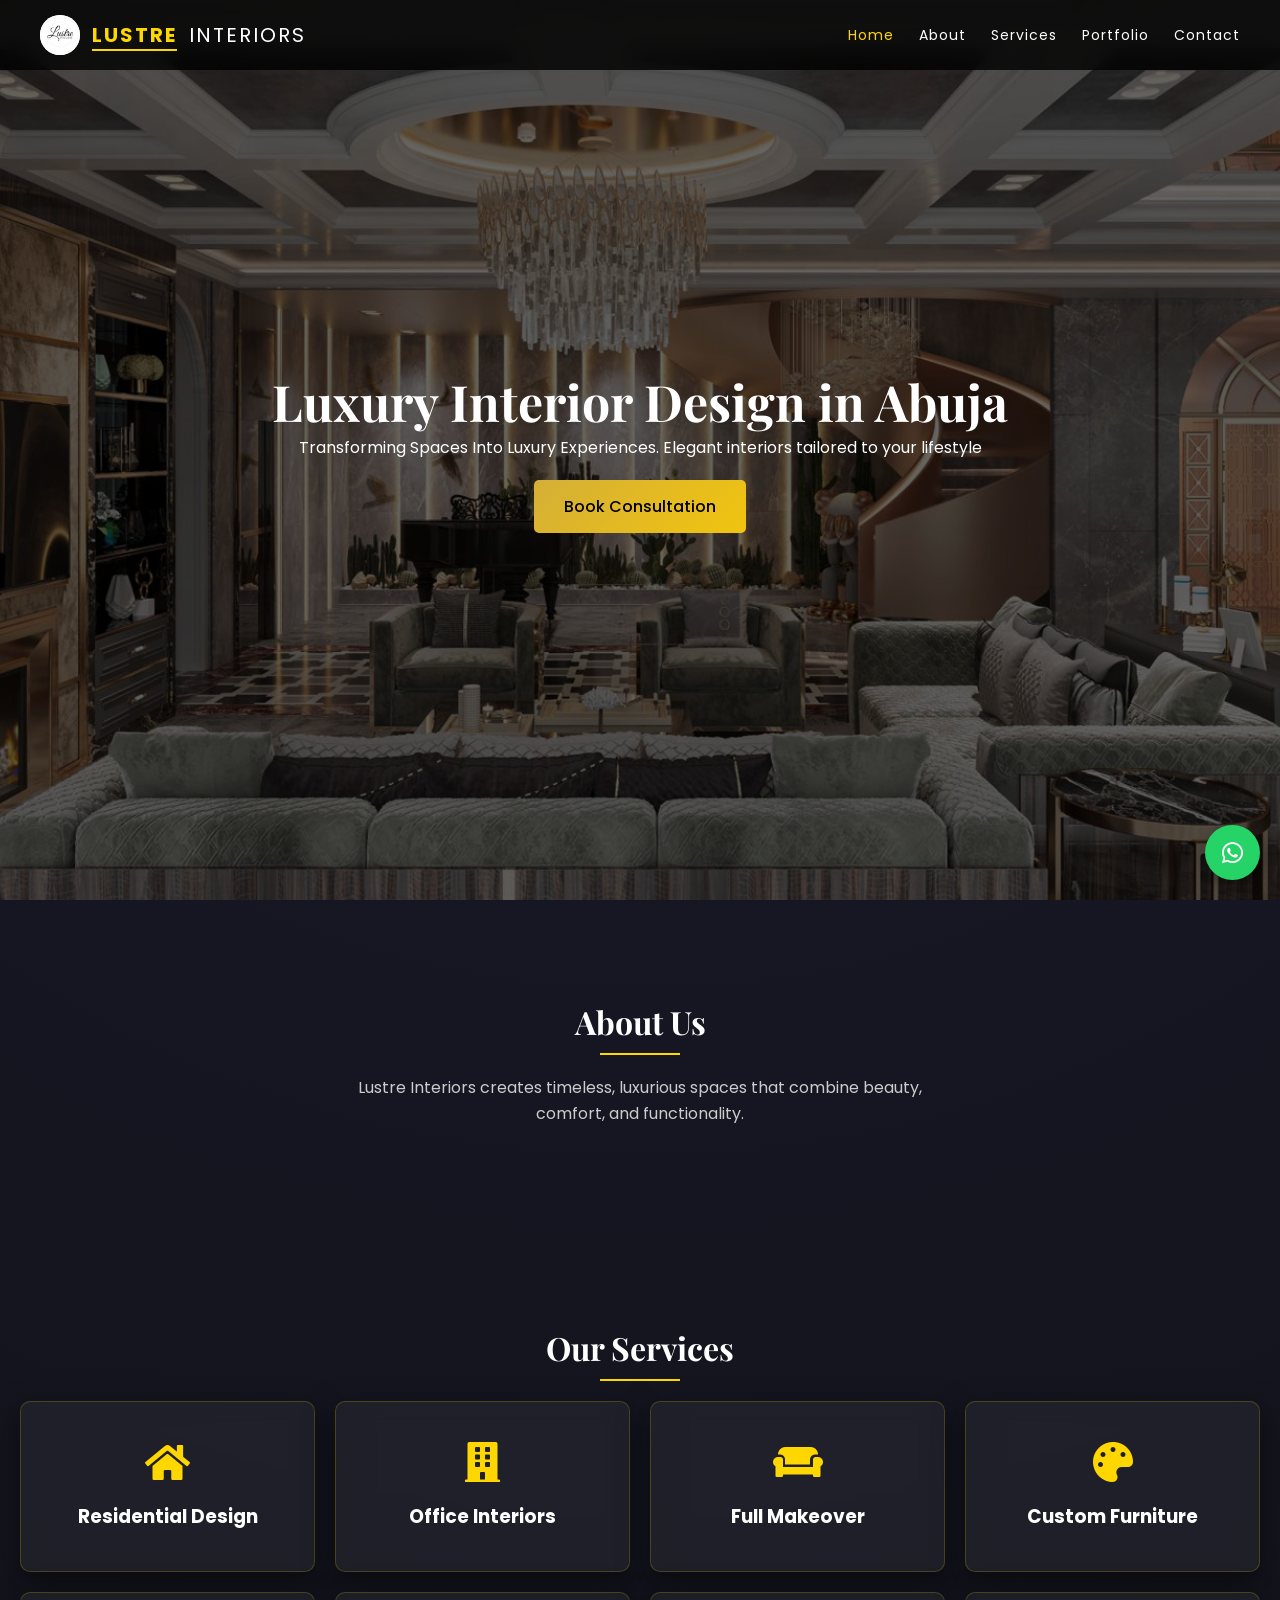
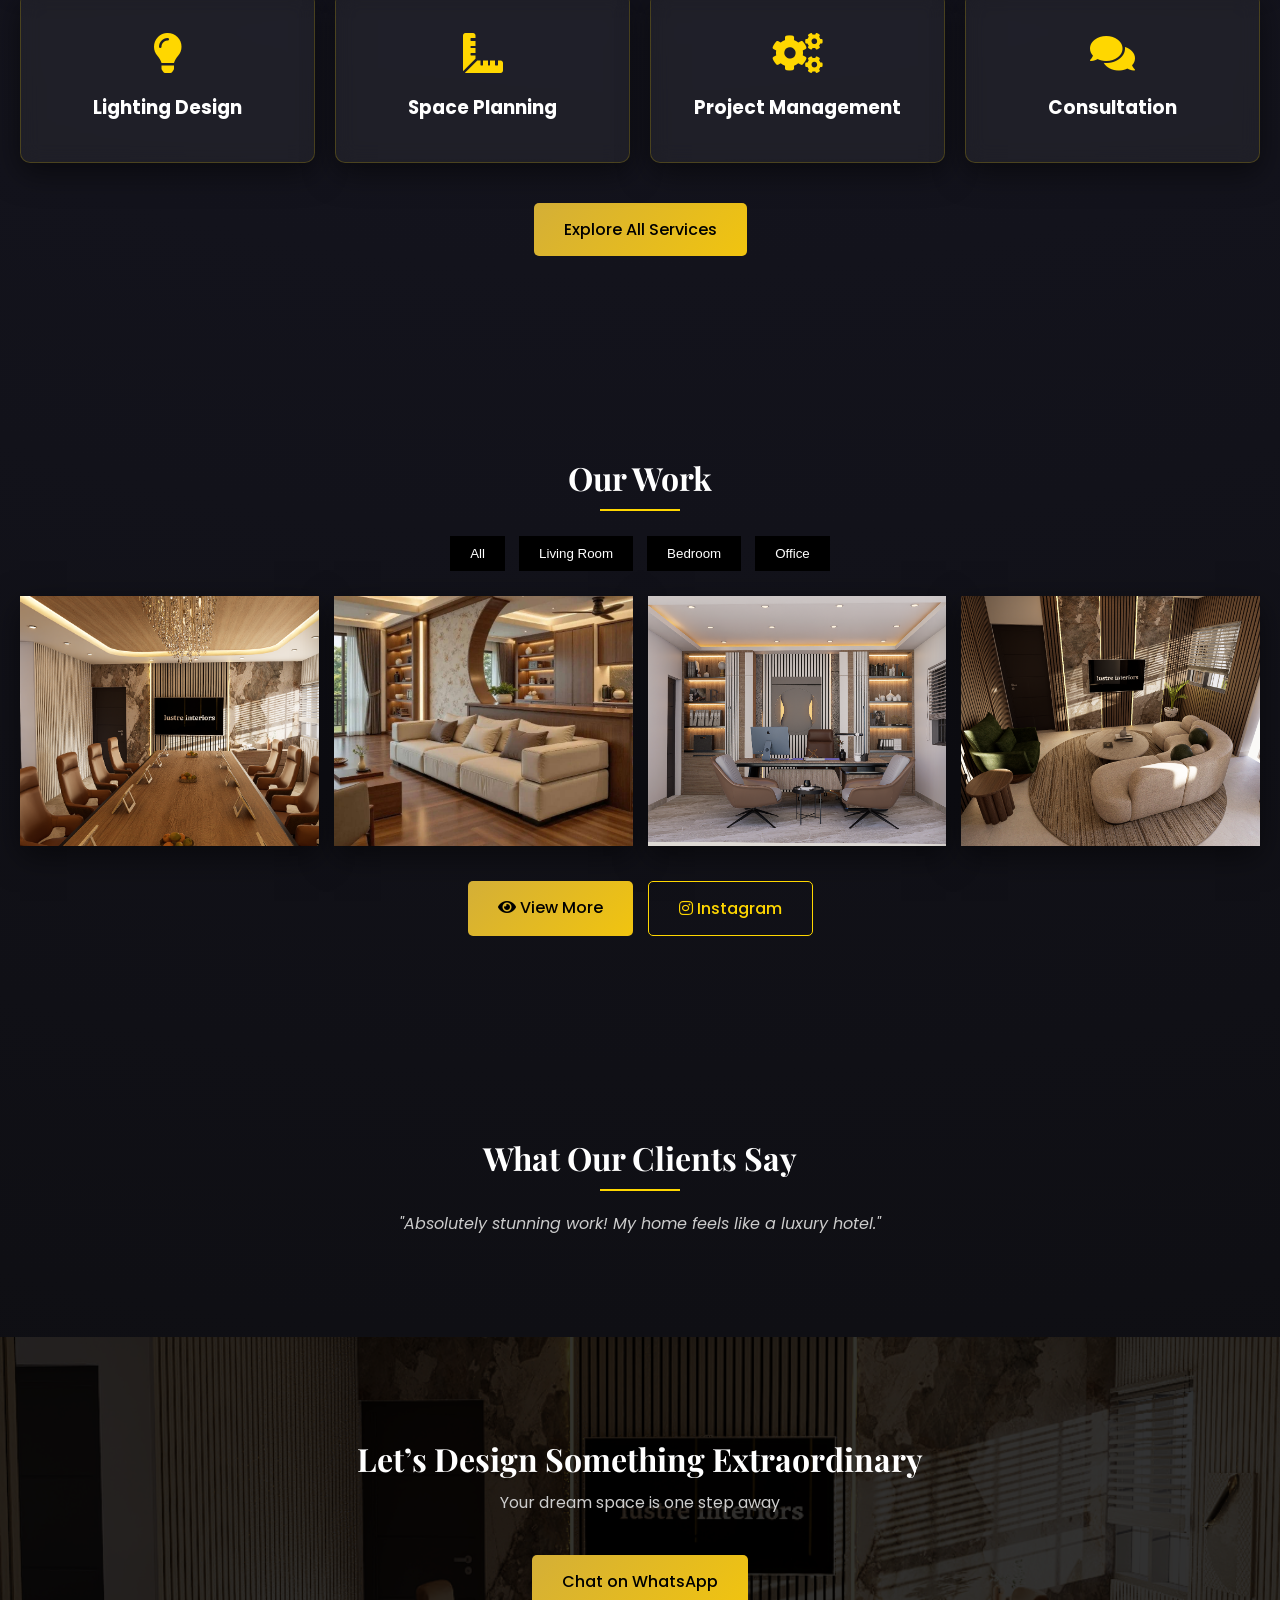
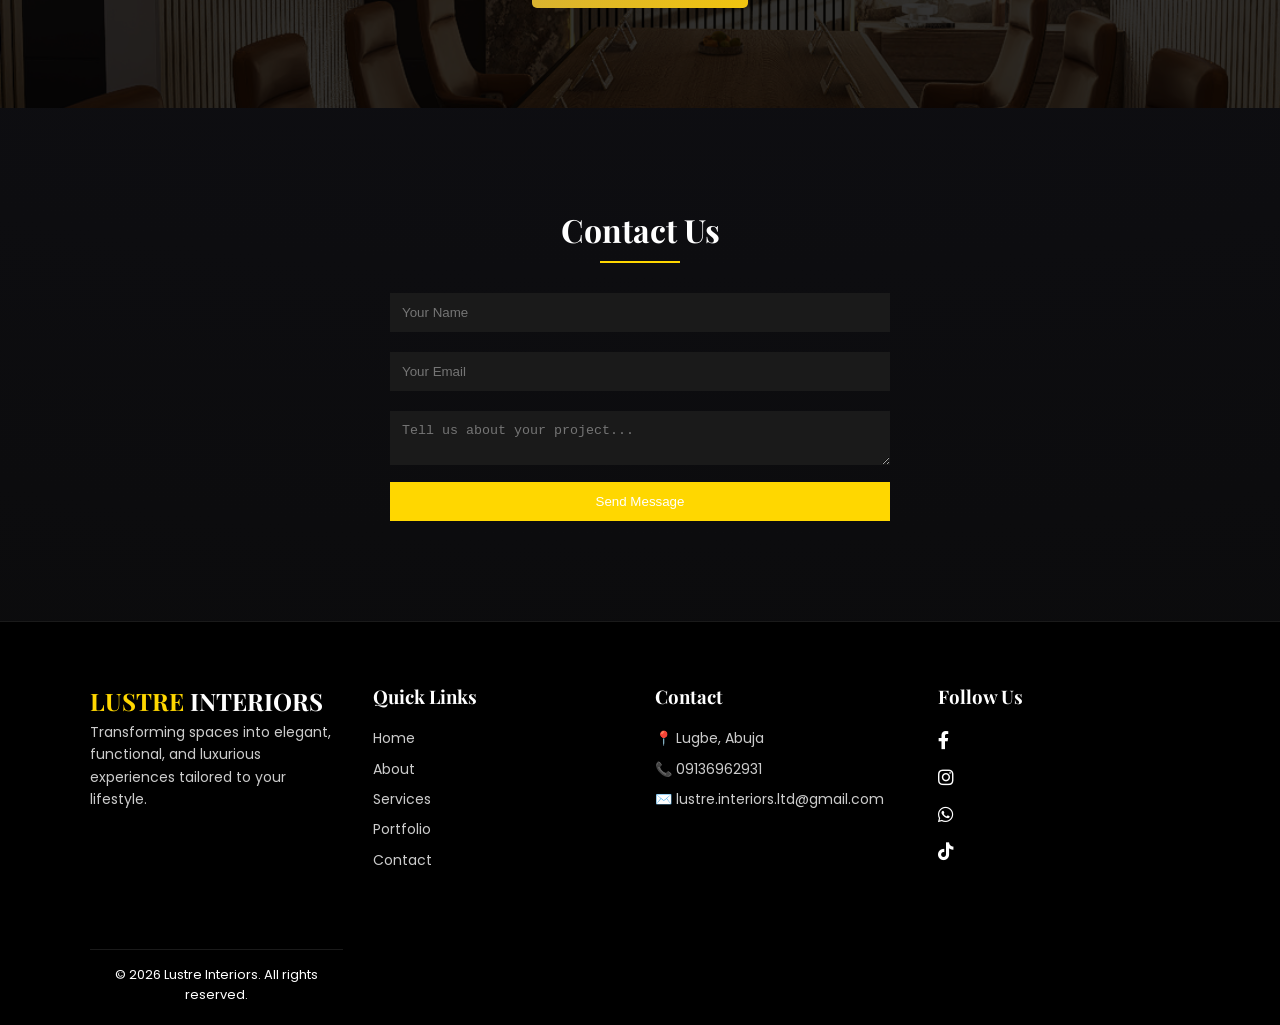
==== index.html @ 7e5caec5 "Initial commit - Lustre Interiors" ====
<!DOCTYPE html>
<html lang="en">
<head>
  <meta charset="UTF-8">

  <!-- SEO META TAGS -->
  <title>Luxury Interior Design in Abuja | Lustre Interiors</title>
  <meta name="viewport" content="width=device-width, initial-scale=1.0">
  <meta name="description" content="Luxury interior design services in Abuja. Lustre Interiors transforms homes and offices into elegant, functional spaces.">
<meta name="keywords" content="interior design Abuja, home decor Nigeria, luxury interiors, office design Abuja">
<meta name="author" content="Lustre Interiors">

<!-- Open Graph  -->
<meta property="og:title" content="Lustre Interiors">
<meta property="og:description" content="Transforming spaces into luxury experiences">
<meta property="og:image" content="images/preview.jpg">
<meta property="og:type" content="website">

<!-- Favicon -->
<link rel="icon"  href="images/logo1.png">

  <!-- Google Fonts -->
  <link href="https://fonts.googleapis.com/css2?family=Playfair+Display:wght@600&family=Poppins:wght@300;400;500&display=swap" rel="stylesheet">
  <link rel="stylesheet" href="https://cdnjs.cloudflare.com/ajax/libs/font-awesome/5.15.4/css/all.min.css">
  <!-- CSS -->
  <link rel="stylesheet" href="style.css">
</head>

<body>
    <!-- LOADER -->
     <div id="loader">
  <h1>LUSTRE</h1>
</div>

<header class="navbar">
  <div class="logo">
    <div class="logo-icon">
      <img src="images/logo1.png" alt="Lustre Interiors Logo">
    </div>
    <div class="logo-text">
      <span>LUSTRE</span> INTERIORS
    </div>
  </div>

  <!-- MENU TOGGLE (MOBILE) -->
  <div class="menu-toggle" id="menu-toggle">
    <i class="fas fa-bars"></i>
  </div>

  <!-- NAV LINKS -->
  <nav id="nav-menu">
    <a href="index.html" class="nav-link active">Home</a>
    <a href="about.html" class="nav-link">About</a>
    <a href="services.html" class="nav-link">Services</a>
    <a href="portfolio.html" class="nav-link">Portfolio</a>
    <a href="contact.html" class="nav-link">Contact</a>
  </nav>

</header>

<!-- HERO -->
<section class="hero">
  <div class="hero-content">
    <h1>Luxury Interior Design in Abuja</h1>
    <p>Transforming Spaces Into Luxury Experiences. Elegant interiors tailored to your lifestyle</p>
    <a href="contact.html" class="btn">Book Consultation</a>
  </div>
</section>

<!-- ABOUT -->
<section class="section fade-in">
  <h2>About Us</h2>
  <p>
    Lustre Interiors creates timeless, luxurious spaces that combine beauty, comfort, and functionality.
  </p>
</section>

<!-- SERVICES -->
<section class="section services fade-in">
  <h2>Our Services</h2>
  <div class="grid">

     <div class="card"><i class="fas fa-home icon"></i><h3>Residential Design</h3></div>
    <div class="card"><i class="fas fa-building icon"></i><h3>Office Interiors</h3></div>
    <div class="card"><i class="fas fa-couch icon"></i><h3>Full Makeover</h3></div>
    <div class="card"><i class="fas fa-palette icon"></i><h3>Custom Furniture</h3></div>
    <div class="card"><i class="fas fa-lightbulb icon"></i><h3>Lighting Design</h3></div>
    <div class="card"><i class="fas fa-ruler-combined icon"></i><h3>Space Planning</h3></div>
    <div class="card"><i class="fas fa-cogs icon"></i><h3>Project Management</h3></div>
    <div class="card"><i class="fas fa-comments icon"></i><h3>Consultation</h3></div>

  </div>

  <!-- VIEW ALL SERVICES BUTTON -->
<div class="services-btn">
  <a href="services.html" class="btn">Explore All Services</a>
</div>

</section>

<!-- PORTFOLIO -->
<section class="section">
  <h2>Our Work</h2>

  <!-- FILTER BUTTONS -->
  <div class="filters">
    <button onclick="filterSelection('all')">All</button>
    <button onclick="filterSelection('living')">Living Room</button>
    <button onclick="filterSelection('bedroom')">Bedroom</button>
    <button onclick="filterSelection('office')">Office</button>
  </div>

  <!-- GALLERY -->
  <div class="gallery">
    <img src="images/conference3.png" class="filter living">
    <img src="images/livingroom3.jpeg" class="filter bedroom">
    <img src="images/md2.png" class="filter office">
    <img src="images/lobby2.png" class="filter living">
  </div>

  <!-- VIEW MORE BUTTON -->
<div class="portfolio-btn">
    <a href="portfolio.html" class="btn"><i class="fas fa-eye"></i> View More</a>
    <a href="https://instagram.com/lustre_interiors" target="_blank" class="btn outline">
      <i class="fab fa-instagram"></i> Instagram
    </a>
  </div>
</section>

<!-- TESTIMONIALS -->
<section class="section testimonial">
  <h2>What Our Clients Say</h2>
  <div class="slider">
    <p class="slide active">"Absolutely stunning work! My home feels like a luxury hotel."</p>
    <p class="slide">"Professional, detailed and elegant. Highly recommend!"</p>
    <p class="slide">"They transformed my space beyond expectations."</p>
  </div>
</section>

<!-- CTA -->
<section class="cta">
  <h2>Let’s Design Something Extraordinary</h2>
  <p>Your dream space is one step away</p>
  <a href="https://wa.me/2349136962931" class="btn">Chat on WhatsApp</a>
</section>

<!-- Lightbox -->
<div id="lightbox" class="lightbox">
  <span onclick="closeLightbox()" class="close">&times;</span>
  <img id="lightbox-img">
</div>

<!-- CONTACT -->
<section class="section">
  <h2>Contact Us</h2>

  <!-- FORM -->
<form action="https://formspree.io/f/xykbapwp" method="POST" class="contact-form">      
    <input type="text" placeholder="Your Name" required>
      <input type="email" placeholder="Your Email" required>
      <textarea placeholder="Tell us about your project..." required></textarea>
      <button type="submit">Send Message</button>
    </form>
</section>

<!-- FOOTER -->
<footer class="footer">
  <div class="footer-container">

    <!-- BRAND -->
    <div class="footer-col">
      <h2 class="footer-logo"><span>LUSTRE</span> INTERIORS</h2>
      <p>
        Transforming spaces into elegant, functional, and luxurious experiences tailored to your lifestyle.
      </p>
    </div>

    <!-- QUICK LINKS -->
    <div class="footer-col">
      <h3>Quick Links</h3>
      <a href="index.html">Home</a>
      <a href="about.html">About</a>
      <a href="services.html">Services</a>
      <a href="portfolio.html">Portfolio</a>
      <a href="contact.html">Contact</a>
    </div>

    <!-- CONTACT -->
    <div class="footer-col">
      <h3>Contact</h3>
      <p>📍 Lugbe, Abuja</p>
      <p>📞 09136962931</p>
      <p>✉️ lustre.interiors.ltd@gmail.com</p>
    </div>

    <div class="footer-col">
  <h3>Follow Us</h3>

  <div class="socials">
    <a href="https://facebook.com/lustre interiors" target="_blank">
      <i class="fab fa-facebook-f"></i>
    </a>

    <a href="https://instagram.com/lustre_interiors" target="_blank">
      <i class="fab fa-instagram"></i>
    </a>

    <a href="https://wa.me/2349136962931" target="_blank">
      <i class="fab fa-whatsapp"></i>
    </a>

    <a href="https://tiktok.com/@lustre.interiors" target="_blank">
      <i class="fab fa-tiktok"></i>
    </a>

  </div>
</div>

  <div class="footer-bottom">
    <p>© 2026 Lustre Interiors. All rights reserved.</p>
  </div>
</footer>

<!-- WhatsApp Button -->
<a href="https://wa.me/2349136962931" class="whatsapp" target="_blank">
  <i class="fab fa-whatsapp"></i>
</a>

<!-- JS -->
<script src="script.js"></script>

</body>
</html>
---- style.css ----
* {
  margin: 0;
  padding: 0;
  box-sizing: border-box;
}

body {
  font-family: 'Poppins', sans-serif;
  color: #fff;
  background: radial-gradient(circle at top, #1a1a2a, #0a0a0a);
}

#loader {
  position: fixed;
  width: 100%;
  height: 100%;
  background: #000;
  color: gold;
  display: flex;
  justify-content: center;
  align-items: center;
  font-family: 'Playfair Display';
  font-size: 40px;
  z-index: 3000;
}

/* LOGO CONTAINER */
.logo {
  display: flex;
  align-items: center;
  gap: 12px;
}

.logo-icon {
  width: 40px;
  height: 40px;
  border-radius: 50%;
  background: #fff;
  display: flex; 
  justify-content: center;
  align-items: center;
  overflow: hidden;
}

.logo-icon img {
  width: 100%;
  height: 100%;
  object-fit: contain;
}

.logo-text {
  font-size: 20px;
  letter-spacing: 2px;
}

.logo-text span {
  color: gold;
  font-weight: bold;
  margin-right: 5px;
  border-bottom: 2px solid gold;
}

/* NAVBAR */
.navbar {
  position: fixed;
  width: 100%;
  top: 0;
  background: rgba(0,0,0,0.8);
  backdrop-filter: blur(10px);
  color: #fff;
  display: flex;
  justify-content: space-between;
  align-items: center;
  padding: 15px 40px;
  z-index: 1000;
  transition: 0.3s;
}

/* NAV LINKS */
nav {
  display: flex;
  align-items: center;
}

.nav-link {
  position: relative;
  color: #fff;
  margin-left: 25px;
  text-decoration: none;
  font-size: 14px;
  letter-spacing: 1px;
}

/* HOVER UNDERLINE EFFECT */
.nav-link::after {
  content: "";
  position: absolute;
  width: 0;
  height: 2px;
  background: gold;
  left: 0;
  bottom: -5px;
  transition: 0.3s;
}

.nav-link:hover::after {
  width: 100%;
}

/* ACTIVE LINK */
.nav-link.active {
  color: gold;
}

/* SCROLL EFFECT */
.navbar.scrolled {
  background: rgba(0,0,0,0.95);
}

/* MOBILE MENU ICON */
.menu-toggle {
  display: none;
  font-size: 22px;
  cursor: pointer;
}

/* HERO */
.hero {
  height: 100vh;
  background: url('../images/lustre_hero.jpeg') center/cover no-repeat;
  position: relative;
  display: flex;
  align-items: center;
  justify-content: center;
  text-align: center;
  color: #fff;
}

.hero::after {
  content: '';
  position: absolute;
  width: 100%;
  height: 100%;
  background: rgba(0,0,0,0.6);
}

.hero-content {
  position: relative;
  z-index: 1;
}

.hero h1 {
  font-family: 'Playfair Display', serif;
  font-size: 50px;
}

.btn {
  display: inline-block;
  margin-top: 20px;
  padding: 14px 30px;
  background: linear-gradient(135deg, #d4af37, #f1c40f);
  color: #000;
  font-weight: 500;
  text-decoration: none;
  border-radius: 5px;
}

.btn:hover {
  background: #000;
  color: gold;
  border: 1px solid gold;
}

.filters {
  margin-bottom: 20px;
}

.filters button {
  padding: 10px 20px;
  margin: 5px;
  border: none;
  background: #000;
  color: #fff;
  cursor: pointer;
}

.filters button:hover {
  background: gold;
  color: #000;
}

.filter {
  display: none;
}

.show {
  display: block;
}

/* SECTION */
.section {
  padding: 100px 20px;
  text-align: center;
  position: relative;
}

.section h2 {
  font-family: 'Playfair Display', serif;
  font-size: 32px;
  margin-bottom: 20px;
  position: relative;
}

/* GOLD DIVIDER LINE */
.section h2::after {
  content: "";
  width: 80px;
  height: 2px;
  background: gold;
  display: block;
  margin: 10px auto 0;
}

.section p {
  max-width: 600px;
  margin: auto;
  color: #ccc;
  line-height: 1.6;
}

.portfolio-btn {
    display: flex;
    justify-content: center;
    gap: 15px;
  margin-top: 15px;
  flex-wrap: wrap;
}

.btn.outline {
  background: transparent;
  color: gold;
  border: 1px solid gold;
}

.btn.outline:hover {
  background: gold;
  color: #000;
}

/* SERVICES */
.grid {
  display: grid;
  grid-template-columns: repeat(4, 1fr);
  gap: 20px;
}

.card {
  padding: 40px;
  background: rgba(255,255,255,0.05);
  border: 1px solid rgba(255,215,0,0.2);
  backdrop-filter: blur(10px);
  transition: 0.3s;
  border-radius: 10px;
  box-shadow: 0 10px 30px rgba(0,0,0,0.5);
}

.card:hover {
  background: rgba(0,0,0,0.8);
  color: gold;
  transform: translateY(-10px);
}

.icon {
  font-size: 40px;
  margin-bottom: 20px;
  color: gold;
  display: block;
}

.card:hover .icon {
  transform: scale(1.2);
  transition: 0.3s;
}

.services-btn {
  text-align: center;
  margin-top: 20px;
}

/* GALLERY HOVER */
.gallery img {
  width: 100%;
  height: 250px;
  object-fit: cover;
  transition: 0.4s;
  box-shadow: 0 10px 30px rgba(0,0,0,0.5);
}

.gallery img:hover {
  transform: scale(1.05);
  filter: brightness(70%);
}

/* GALLERY */
.gallery {
  display: grid;
  grid-template-columns: repeat(4, 1fr);
  gap: 15px;
}

.slider {
  position: relative;
  max-width: 600px;
  margin: auto;
}

.slide {
  display: none;
  font-style: italic;
}

.slide.active {
  display: block;
}

/* CTA */
.cta {
  background: linear-gradient(rgba(0,0,0,0.8), rgba(0,0,0,0.8)),
              url('../images/conference3.png') center/cover;
  padding: 100px 20px;
  display: flex;
  flex-direction: column;
  justify-content: center;
  align-items: center;
  text-align: center;
}

.cta h2 {
  font-family: 'Playfair Display', serif;
  font-size: 32px;
  margin-bottom: 10px;
}

.cta p {
  color: #ccc;
  max-width: 600px;
  margin-bottom: 20px;
  line-height: 1.6;
}

.cta .btn {
  margin-top: 20px;
}

.lightbox {
  display: none;
  position: fixed;
  z-index: 2000;
  width: 100%;
  height: 100%;
  background: rgba(0,0,0,0.9);
  top: 0;
  left: 0;
  text-align: center;
}

.lightbox img {
  max-width: 90%;
  max-height: 80%;
  margin-top: 5%;
}

.close {
  position: absolute;
  top: 20px;
  right: 40px;
  color: #fff;
  font-size: 40px;
  cursor: pointer;
}

/* CONTACT */
.contact-form {
  max-width: 500px;
  margin: auto;
}

.contact-form input,
.contact-form textarea {
  width: 100%;
  padding: 12px;
  margin: 10px 0;
  border: 1px solid #ccc;
}

.contact-form button {
  width: 100%;
  padding: 12px;
  background: #000;
  color: #fff;
  border: none;
}

.contact-form button:hover {
  background: gold;
  color: #000;
  border: 1px solid gold;
}

/* PORTFOLIO HERO */
.portfolio-hero {
  height: 40vh;
  background: linear-gradient(rgba(0,0,0,0.7), rgba(0,0,0,0.7)),
              url('../images/livingroom2.jpeg') center/cover;
  display: flex;
  flex-direction: column;
  justify-content: center;
  text-align: center;
}

.portfolio-hero h1 {
  font-family: 'Playfair Display', serif;
  font-size: 40px;
}

.portfolio-hero p {
  color: #ccc;
}

/* GALLERY ITEM (UPGRADE) */
.gallery-item {
  position: relative;
  overflow: hidden;
}

.gallery-item img {
  width: 100%;
  height: 250px;
  object-fit: cover;
  display: block;
}

/* HOVER OVERLAY */
.overlay {
  position: absolute;
  bottom: 0;
  width: 100%;
  background: rgba(0,0,0,0.7);
  color: #fff;
  padding: 10px;
  transform: translateY(100%);
  transition: 0.3s;
}

.gallery-item:hover .overlay {
  transform: translateY(0);
}

/* ABOUT HERO */
.about-hero {
  height: 40vh;
  background: linear-gradient(rgba(0,0,0,0.7), rgba(0,0,0,0.7)),
              url('../images/livingroom1.jpeg') center/cover;
  display: flex;
  flex-direction: column;
  justify-content: center;
  text-align: center;
}

.about-hero h1 {
  font-family: 'Playfair Display', serif;
  font-size: 40px;
}

/* TEAM SECTION */
.team-grid {
  display: grid;
  grid-template-columns: repeat(4, 1fr);
  gap: 20px;
}

.team-card {
  background: rgba(255,255,255,0.05);
  padding: 20px;
  border-radius: 10px;
  text-align: center;
  transition: 0.3s;
}

.team-card img {
  width: 100%;
  height: 250px;
  object-fit: cover;
  border-radius: 10px;
}

.team-card h3 {
  margin-top: 10px;
}

.team-card p {
  color: #ccc;
  font-size: 14px;
}

.team-card:hover {
  transform: translateY(-10px);
}

/* MOBILE */
@media (max-width: 992px) {
  .team-grid {
    grid-template-columns: repeat(2, 1fr);
  }
}

@media (max-width: 600px) {
  .team-grid {
    grid-template-columns: 1fr;
  }
}

/* CONTACT HERO */
.contact-hero {
  height: 40vh;
  background: linear-gradient(rgba(0,0,0,0.7), rgba(0,0,0,0.7)),
              url('../images/livingroom1.jpeg') center/cover;
  display: flex;
  flex-direction: column;
  justify-content: center;
  text-align: center;
}

/* CONTACT LAYOUT */
.contact-container {
  display: grid;
  grid-template-columns: 1fr 1fr;
  gap: 40px;
  max-width: 1000px;
  margin: auto;
}

/* CONTACT INFO */
.contact-info h2 {
  margin-bottom: 15px;
}

.contact-info p {
  margin-bottom: 10px;
  color: #ccc;
}

.contact-info i {
  color: gold;
  margin-right: 8px;
}

/* FORM */
.contact-form input,
.contact-form textarea {
  width: 100%;
  padding: 12px;
  margin: 10px 0;
  border: none;
  background: #1a1a1a;
  color: #fff;
}

.contact-form button {
  width: 100%;
  padding: 12px;
  background: gold;
  border: none;
  cursor: pointer;
}

/* MAP */
.map iframe {
  width: 100%;
  height: 400px;
  border: 0;
}

/* MOBILE */
@media (max-width: 768px) {
  .contact-container {
    grid-template-columns: 1fr;
  }
}

/* SERVICES HERO */
.services-hero {
  height: 40vh;
  background: linear-gradient(rgba(0,0,0,0.7), rgba(0,0,0,0.7)),
              url('../images/livingroom5.jpeg') center/cover;
  display: flex;
  flex-direction: column;
  justify-content: center;
  text-align: center;
}

/* SERVICES GRID */
.services-grid {
  display: grid;
  grid-template-columns: repeat(3, 1fr);
  gap: 25px;
  margin-top: 40px;
}

/* SERVICE CARD */
.service-card {
  background: rgba(255,255,255,0.05);
  padding: 30px 20px;
  border-radius: 12px;
  text-align: center;
  border: 1px solid rgba(255,215,0,0.2);
  transition: 0.3s;
  display: flex;
  flex-direction: column;
  justify-content: space-between;
}

.service-card h3 {
  margin: 15px 0;
}

.service-card p {
  color: #ccc;
  font-size: 14px;
  margin-bottom: 20px;
}

/* HOVER EFFECT */
.service-card:hover {
  transform: translateY(-10px);
  background: rgba(0,0,0,0.8);
}

/* SMALL BUTTON */
.btn.small {
  padding: 10px 20px;
  font-size: 13px;
}

@media (max-width: 992px) {
  .services-grid {
    grid-template-columns: repeat(2, 1fr);
  }
}

@media (max-width: 600px) {
  .services-grid {
    grid-template-columns: 1fr;
  }
}

/* FOOTER */
.footer {
  background: #000;
  color: #fff;
  padding: 60px 20px 20px;
  border-top: 1px solid rgba(255,255,255,0.1);
}

.footer-container {
  display: grid;
  grid-template-columns: repeat(4, 1fr);
  gap: 30px;
  max-width: 1100px;
  margin: auto;
}

.footer-col {
    line-height: 1.6;
}

.footer-col h3 {
  margin-bottom: 15px;
  font-family: 'Playfair Display', serif;
}

.footer-col p,
.footer-col a {
  color: #ccc;
  font-size: 14px;
  text-decoration: none;
  display: block;
  margin-bottom: 8px;
}

.footer-col a:hover {
  color: gold;
}

/* LOGO */
.footer-logo {
  font-family: 'Playfair Display', serif;
}

.footer-logo span {
  color: gold;
}

/* SOCIAL ICONS */
.socials a {
  margin-right: 10px;
  font-size: 18px;
  color: #fff;
}

.socials a:hover {
  color: gold;
}

/* BOTTOM */
.footer-bottom {
  text-align: center;
  margin-top: 40px;
  border-top: 1px solid rgba(255,255,255,0.1);
  padding-top: 15px;
  font-size: 13px;
}

/* WHATSAPP */
.whatsapp {
  position: fixed;
  bottom: 20px;
  right: 20px;
  background: #25D366;
  color: #fff;
  width: 55px;
  height: 55px;
  display: flex;
  align-items: center;
  justify-content: center;
  border-radius: 50%;
  font-size: 24px;
  text-decoration: none;
  box-shadow: 0 5px 15px rgba(0,0,0,0.4);
  z-index: 1000;
  animation: bounce 2s infinite;
}

@keyframes bounce {
  0%, 100% {
    transform: translateY(0);
  }
  50% {
    transform: translateY(-5px);
  }
}

.whatsapp:hover {
  background: #1ebe5d;
}

/* ANIMATION */
.fade-in {
  opacity: 0;
  transform: translateY(30px);
  transition: 1s;
}

.fade-in.active {
  opacity: 1;
  transform: translateY(0);
}

/* MOBILE RESPONSIVENESS */
@media (max-width: 992px) {
  .grid {
    grid-template-columns: repeat(2, 1fr);
  }

  .gallery {
    grid-template-columns: repeat(2, 1fr);
  }

  .hero h1 {
    font-size: 35px;
  }
}

@media (max-width: 600px) {
  .navbar {
    flex-direction: column;
    text-align: center;
  }

  .grid {
    grid-template-columns: 1fr;
  }

  .gallery {
    grid-template-columns: 1fr;
  }

  .hero h1 {
    font-size: 28px;
  }

  .btn {
    padding: 10px 20px;
  }
}

@media (max-width: 768px) {

  .footer-container {
    grid-template-columns: 1fr;
    text-align: center;
    gap: 40px;
  }

  .footer-col {
    margin-bottom: 10px;
  }

  .footer-col h3 {
    margin-bottom: 10px;
    font-size: 18px;
  }

  .footer-col p,
  .footer-col a {
    font-size: 14px;
  }

  .socials {
    display: flex;
    justify-content: center;
    gap: 15px;
  }

  .footer-logo {
    font-size: 20px;
  }

}

/* MOBILE */
@media (max-width: 768px) {

  .menu-toggle {
    display: block;
    color: #fff;
  }

  nav {
    position: absolute;
    top: 70px;
    right: 0;
    width: 100%;
    background: #000;
    flex-direction: column;
    display: none;
  }

  nav.active {
    display: flex;
  }

  .nav-link {
    margin: 15px 0;
  }
}
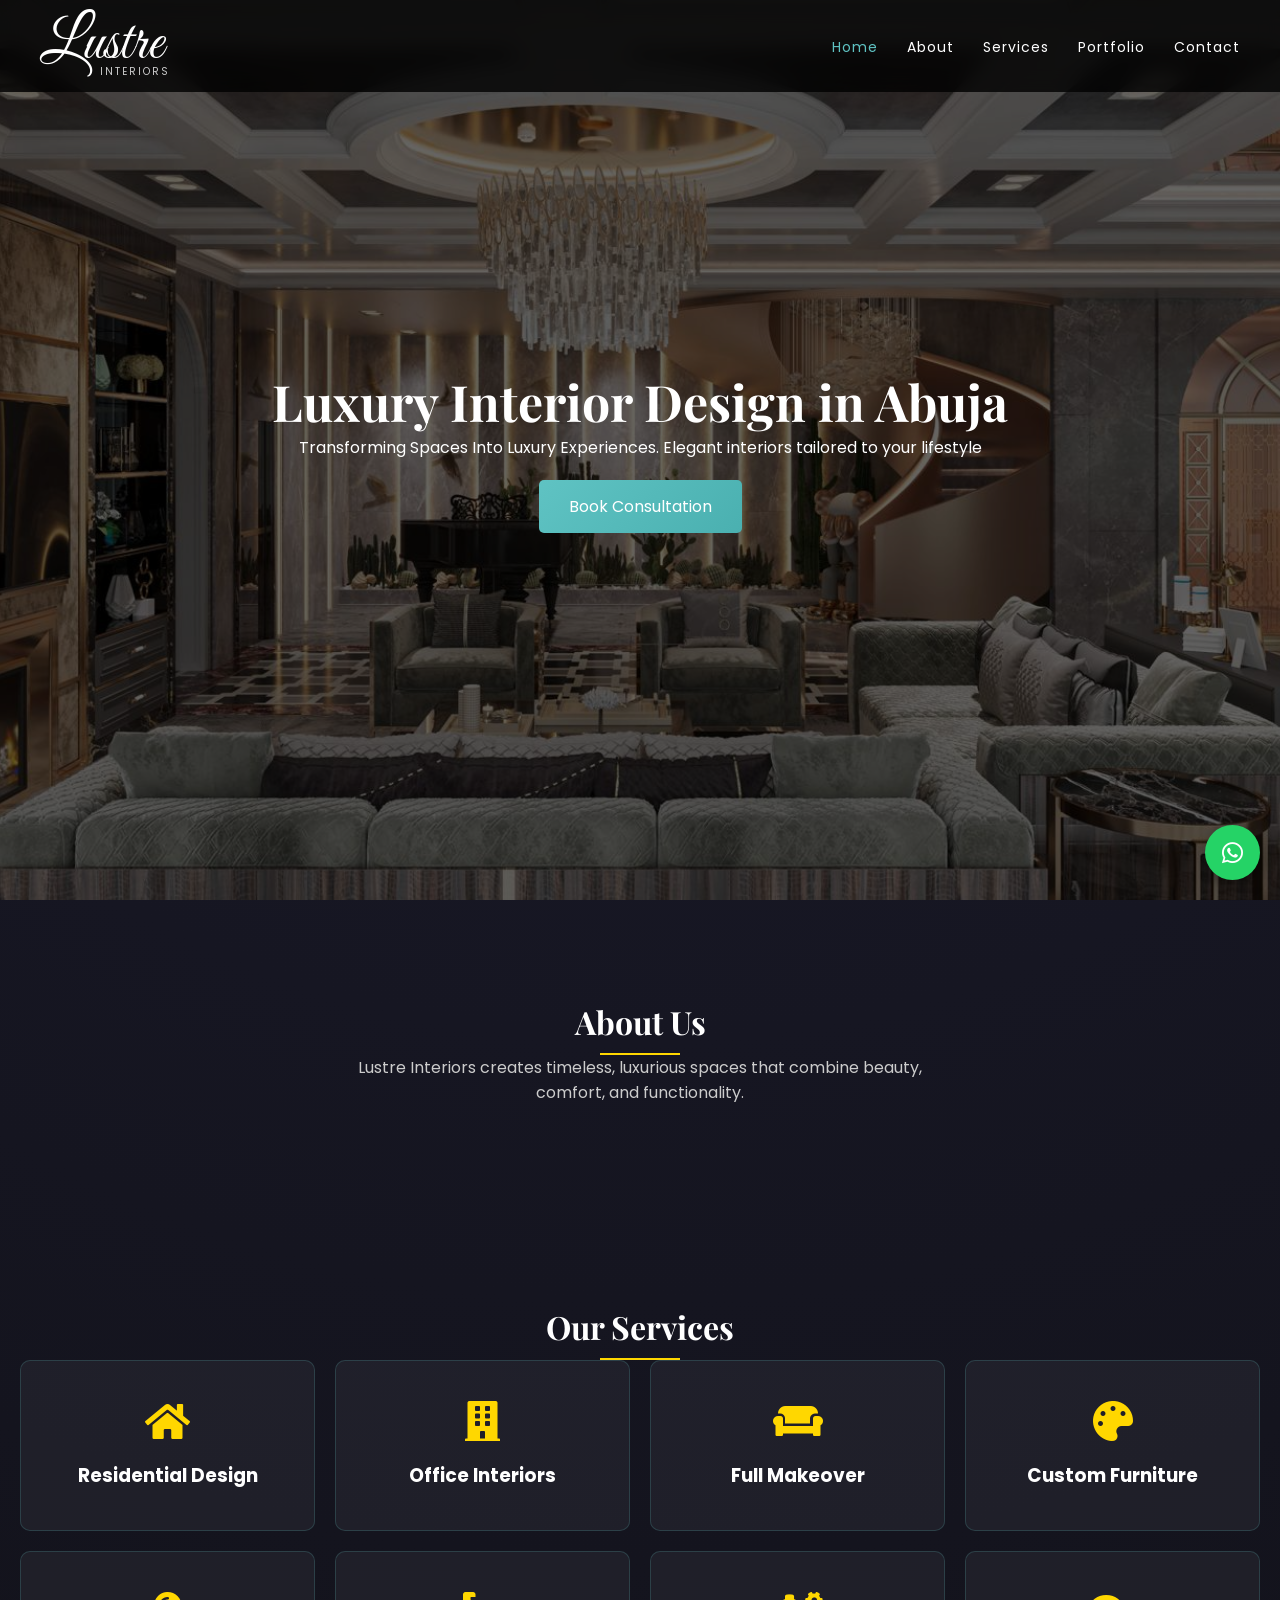
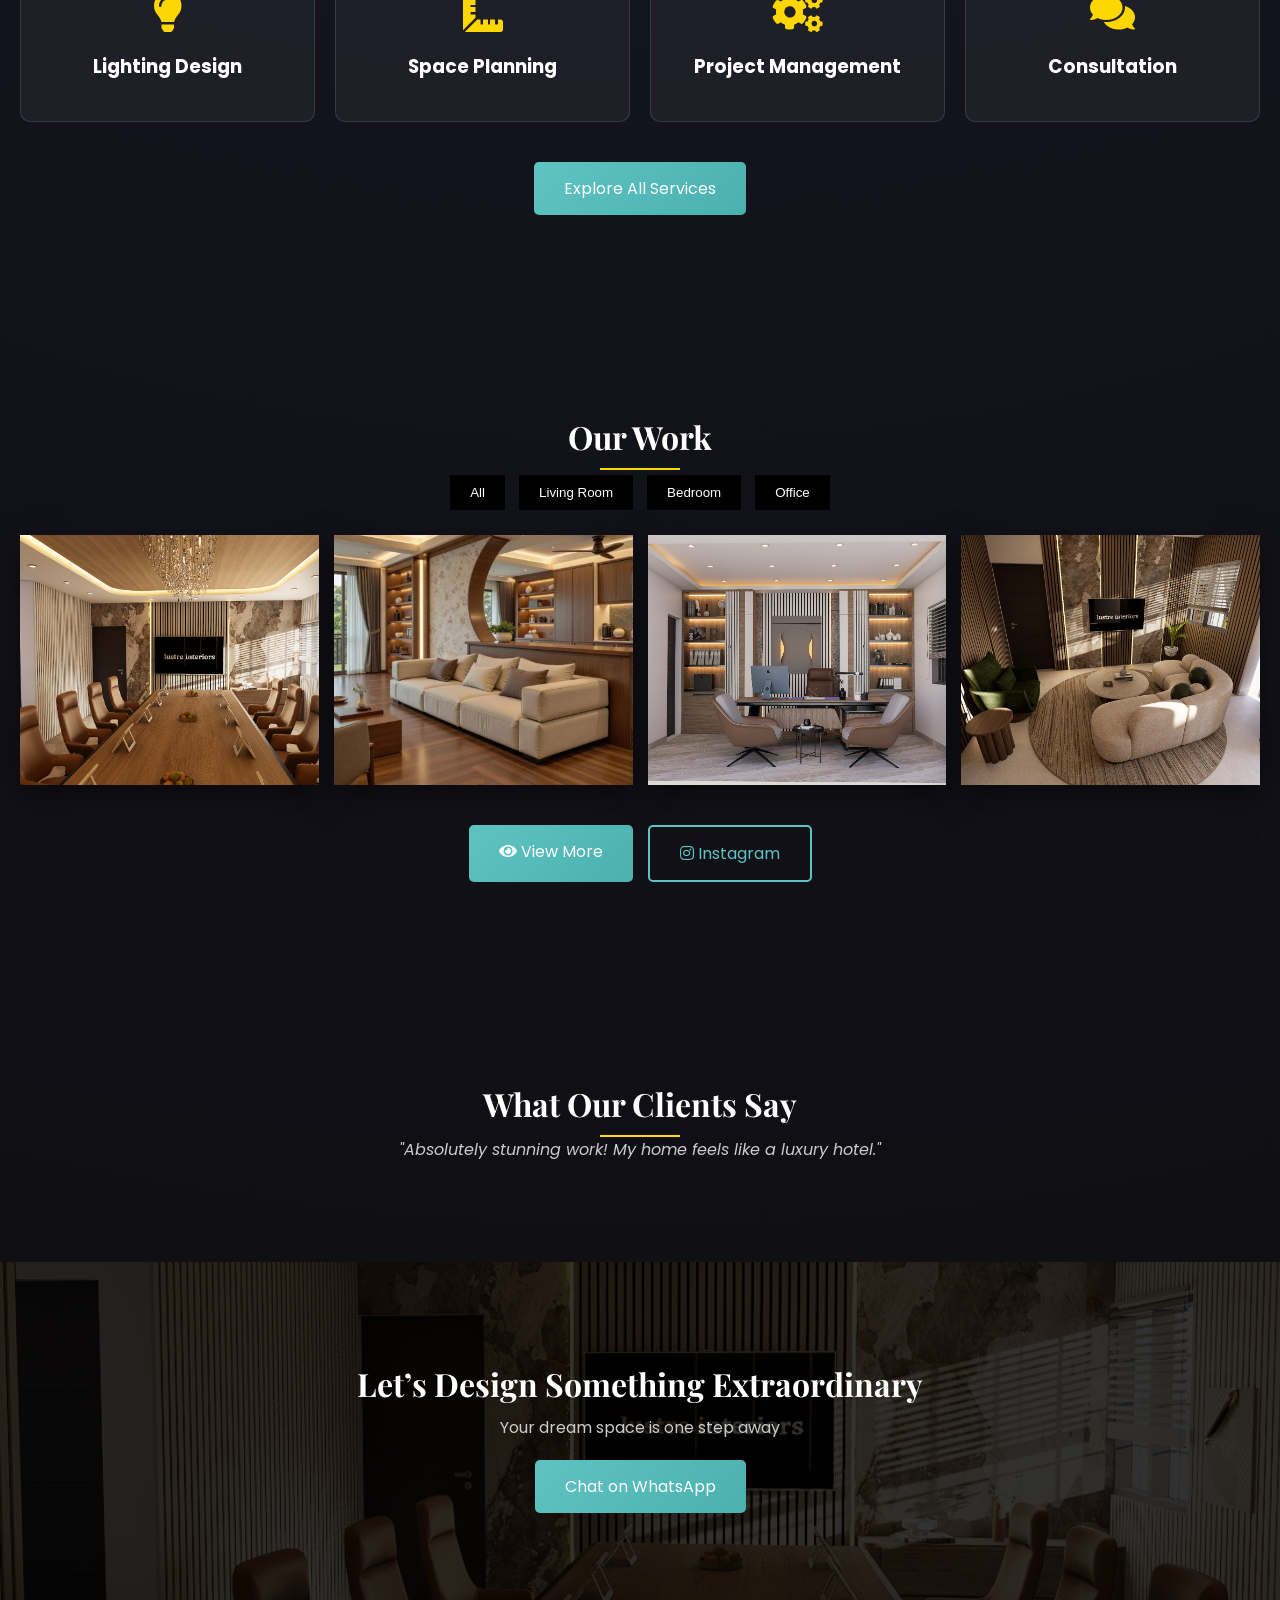
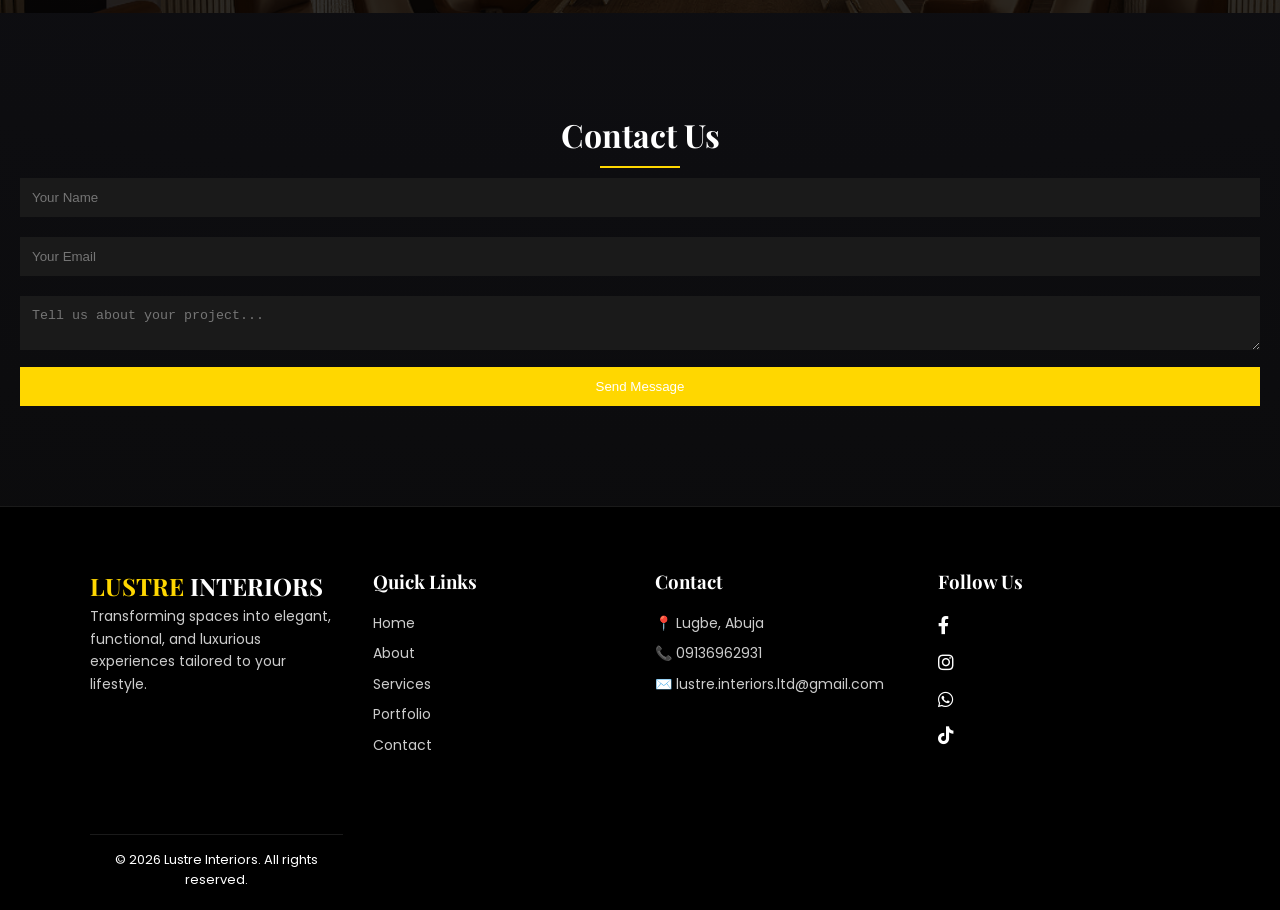
==== commit 9b5bbb04: "Full brand styling upgrade" ====
--- a/index.html
+++ b/index.html
@@ -20,8 +20,12 @@
 <link rel="icon"  href="images/logo1.png">
 
   <!-- Google Fonts -->
+   <link href="https://fonts.googleapis.com/css2?family=Great+Vibes&display=swap" rel="stylesheet">
   <link href="https://fonts.googleapis.com/css2?family=Playfair+Display:wght@600&family=Poppins:wght@300;400;500&display=swap" rel="stylesheet">
+
+  <!-- Icons -->
   <link rel="stylesheet" href="https://cdnjs.cloudflare.com/ajax/libs/font-awesome/5.15.4/css/all.min.css">
+  
   <!-- CSS -->
   <link rel="stylesheet" href="style.css">
 </head>
@@ -32,22 +36,18 @@
   <h1>LUSTRE</h1>
 </div>
 
+<!-- NAVBAR -->
 <header class="navbar">
+
+  <!-- LOGO -->
   <div class="logo">
-    <div class="logo-icon">
-      <img src="images/logo1.png" alt="Lustre Interiors Logo">
-    </div>
     <div class="logo-text">
-      <span>LUSTRE</span> INTERIORS
-    </div>
-  </div>
-
-  <!-- MENU TOGGLE (MOBILE) -->
-  <div class="menu-toggle" id="menu-toggle">
-    <i class="fas fa-bars"></i>
-  </div>
-
-  <!-- NAV LINKS -->
+      <span class="logo-script">Lustre</span>
+      <span class="logo-sub">INTERIORS</span>
+    </div>
+  </div>
+
+  <!-- NAV LINKS (CENTER) -->
   <nav id="nav-menu">
     <a href="index.html" class="nav-link active">Home</a>
     <a href="about.html" class="nav-link">About</a>
@@ -56,6 +56,11 @@
     <a href="contact.html" class="nav-link">Contact</a>
   </nav>
 
+  <!-- MENU TOGGLE (RIGHT) -->
+  <div class="menu-toggle" id="menu-toggle">
+    <i class="fas fa-bars"></i>
+  </div>
+
 </header>
 
 <!-- HERO -->
@@ -70,9 +75,7 @@
 <!-- ABOUT -->
 <section class="section fade-in">
   <h2>About Us</h2>
-  <p>
-    Lustre Interiors creates timeless, luxurious spaces that combine beauty, comfort, and functionality.
-  </p>
+  <p>Lustre Interiors creates timeless, luxurious spaces that combine beauty, comfort, and functionality.</p>
 </section>
 
 <!-- SERVICES -->
@@ -95,7 +98,6 @@
 <div class="services-btn">
   <a href="services.html" class="btn">Explore All Services</a>
 </div>
-
 </section>
 
 <!-- PORTFOLIO -->
@@ -111,11 +113,11 @@
   </div>
 
   <!-- GALLERY -->
-  <div class="gallery">
-    <img src="images/conference3.png" class="filter living">
-    <img src="images/livingroom3.jpeg" class="filter bedroom">
-    <img src="images/md2.png" class="filter office">
-    <img src="images/lobby2.png" class="filter living">
+ <div class="gallery">
+    <img src="images/conference3.png" alt="Interior project" class="filter living">
+    <img src="images/livingroom3.jpeg" alt="Interior project" class="filter bedroom">
+    <img src="images/md2.png" alt="Interior project" class="filter office">
+    <img src="images/lobby2.png" alt="Interior project" class="filter living">
   </div>
 
   <!-- VIEW MORE BUTTON -->
@@ -156,10 +158,13 @@
 
   <!-- FORM -->
 <form action="https://formspree.io/f/xykbapwp" method="POST" class="contact-form">      
-    <input type="text" placeholder="Your Name" required>
-      <input type="email" placeholder="Your Email" required>
-      <textarea placeholder="Tell us about your project..." required></textarea>
-      <button type="submit">Send Message</button>
+     <input type="text" name="name" placeholder="Your Name" required>
+
+    <input type="email" name="email" placeholder="Your Email" required>
+
+    <textarea name="message" placeholder="Tell us about your project..." required></textarea>
+
+    <button type="submit">Send Message</button>
     </form>
 </section>
 
--- a/style.css
+++ b/style.css
@@ -1,21 +1,31 @@
+/* RESET */
 * {
   margin: 0;
   padding: 0;
   box-sizing: border-box;
 }
 
+/* BRAND COLORS */
+:root {
+  --primary: #5fc3c3;
+  --primary-dark: #4ab0b0;
+  --bg-dark: #0a0a0a;
+  --text-light: #ccc;
+}
+
 body {
   font-family: 'Poppins', sans-serif;
   color: #fff;
   background: radial-gradient(circle at top, #1a1a2a, #0a0a0a);
 }
 
+/* LOADER */
 #loader {
   position: fixed;
   width: 100%;
   height: 100%;
   background: #000;
-  color: gold;
+  color: var(--primary);
   display: flex;
   justify-content: center;
   align-items: center;
@@ -24,44 +34,28 @@
   z-index: 3000;
 }
 
-/* LOGO CONTAINER */
-.logo {
-  display: flex;
-  align-items: center;
-  gap: 12px;
-}
-
-.logo-icon {
-  width: 40px;
-  height: 40px;
-  border-radius: 50%;
-  background: #fff;
-  display: flex; 
-  justify-content: center;
-  align-items: center;
-  overflow: hidden;
-}
-
-.logo-icon img {
-  width: 100%;
-  height: 100%;
-  object-fit: contain;
-}
-
+/* LOGO */
 .logo-text {
-  font-size: 20px;
+  display: flex;
+  flex-direction: column;
+  line-height: 1;
+}
+
+.logo-script {
+  font-family: 'Great Vibes', cursive;
+  font-size: 60px;
+}
+
+.logo-sub {
+  font-size: 10px;
   letter-spacing: 2px;
-}
-
-.logo-text span {
-  color: gold;
-  font-weight: bold;
-  margin-right: 5px;
-  border-bottom: 2px solid gold;
+  color: var(--text-light);
+  margin-top: -8px;
+  margin-left: 60px;
 }
 
 /* NAVBAR */
-.navbar {
+ .navbar {
   position: fixed;
   width: 100%;
   top: 0;
@@ -76,10 +70,9 @@
   transition: 0.3s;
 }
 
-/* NAV LINKS */
-nav {
-  display: flex;
-  align-items: center;
+.nav {
+  display: flex;
+  justify-content: center;
 }
 
 .nav-link {
@@ -88,6 +81,7 @@
   margin-left: 25px;
   text-decoration: none;
   font-size: 14px;
+  transition: color 0.3s;
   letter-spacing: 1px;
 }
 
@@ -97,7 +91,7 @@
   position: absolute;
   width: 0;
   height: 2px;
-  background: gold;
+  background: var(--primary);
   left: 0;
   bottom: -5px;
   transition: 0.3s;
@@ -109,7 +103,7 @@
 
 /* ACTIVE LINK */
 .nav-link.active {
-  color: gold;
+  color: var(--primary);
 }
 
 /* SCROLL EFFECT */
@@ -124,16 +118,41 @@
   cursor: pointer;
 }
 
+@media (max-width: 768px) {
+
+  .navbar {
+    grid-template-columns: 1fr 1fr;
+  }
+
+  #nav-menu {
+    position: absolute;
+    top: 70px;
+    right: 0;
+    width: 100%;
+    background: #000;
+    flex-direction: column;
+    display: none;
+    text-align: center;
+    padding: 20px 0;
+  }
+
+  #nav-menu.active {
+    display: flex;
+  }
+
+  .menu-toggle {
+    display: block;
+  }
+}
+
 /* HERO */
 .hero {
   height: 100vh;
   background: url('../images/lustre_hero.jpeg') center/cover no-repeat;
-  position: relative;
   display: flex;
   align-items: center;
   justify-content: center;
   text-align: center;
-  color: #fff;
 }
 
 .hero::after {
@@ -154,15 +173,16 @@
   font-size: 50px;
 }
 
+/* BUTTONS */
 .btn {
   display: inline-block;
   margin-top: 20px;
   padding: 14px 30px;
-  background: linear-gradient(135deg, #d4af37, #f1c40f);
-  color: #000;
-  font-weight: 500;
+  background: linear-gradient(135deg, var(--primary), var(--primary-dark));
+  color: #fff;
   text-decoration: none;
   border-radius: 5px;
+  transition: 0.3s;
 }
 
 .btn:hover {
@@ -171,6 +191,18 @@
   border: 1px solid gold;
 }
 
+.btn.outline {
+  background: transparent;
+  color: var(--primary);
+  border: 2px solid var(--primary);
+}
+
+.btn.outline:hover {
+  background: var(--primary);
+  color: #fff;
+}
+
+/* FILTERS */
 .filters {
   margin-bottom: 20px;
 }
@@ -201,14 +233,11 @@
 .section {
   padding: 100px 20px;
   text-align: center;
-  position: relative;
 }
 
 .section h2 {
   font-family: 'Playfair Display', serif;
   font-size: 32px;
-  margin-bottom: 20px;
-  position: relative;
 }
 
 /* GOLD DIVIDER LINE */
@@ -224,27 +253,15 @@
 .section p {
   max-width: 600px;
   margin: auto;
-  color: #ccc;
-  line-height: 1.6;
+  color: var(--text-light)
 }
 
 .portfolio-btn {
     display: flex;
     justify-content: center;
     gap: 15px;
-  margin-top: 15px;
+  margin-top: 20px;
   flex-wrap: wrap;
-}
-
-.btn.outline {
-  background: transparent;
-  color: gold;
-  border: 1px solid gold;
-}
-
-.btn.outline:hover {
-  background: gold;
-  color: #000;
 }
 
 /* SERVICES */
@@ -257,17 +274,14 @@
 .card {
   padding: 40px;
   background: rgba(255,255,255,0.05);
-  border: 1px solid rgba(255,215,0,0.2);
-  backdrop-filter: blur(10px);
+  border: 1px solid rgba(95,195,195,0.2);
+  border-radius: 10px;
   transition: 0.3s;
-  border-radius: 10px;
-  box-shadow: 0 10px 30px rgba(0,0,0,0.5);
 }
 
 .card:hover {
+  transform: translateY(-10px);
   background: rgba(0,0,0,0.8);
-  color: gold;
-  transform: translateY(-10px);
 }
 
 .icon {
@@ -287,20 +301,6 @@
   margin-top: 20px;
 }
 
-/* GALLERY HOVER */
-.gallery img {
-  width: 100%;
-  height: 250px;
-  object-fit: cover;
-  transition: 0.4s;
-  box-shadow: 0 10px 30px rgba(0,0,0,0.5);
-}
-
-.gallery img:hover {
-  transform: scale(1.05);
-  filter: brightness(70%);
-}
-
 /* GALLERY */
 .gallery {
   display: grid;
@@ -308,6 +308,19 @@
   gap: 15px;
 }
 
+.gallery img {
+  width: 100%;
+  height: 250px;
+  object-fit: cover;
+  transition: 0.4s;
+  box-shadow: 0 10px 30px rgba(0,0,0,0.5);
+}
+
+.gallery img:hover {
+  transform: scale(1.05);
+  filter: brightness(70%);
+}
+
 .slider {
   position: relative;
   max-width: 600px;
@@ -342,10 +355,8 @@
 }
 
 .cta p {
-  color: #ccc;
   max-width: 600px;
-  margin-bottom: 20px;
-  line-height: 1.6;
+  color: var(--text-light);
 }
 
 .cta .btn {
@@ -380,10 +391,7 @@
 }
 
 /* CONTACT */
-.contact-form {
-  max-width: 500px;
-  margin: auto;
-}
+
 
 .contact-form input,
 .contact-form textarea {
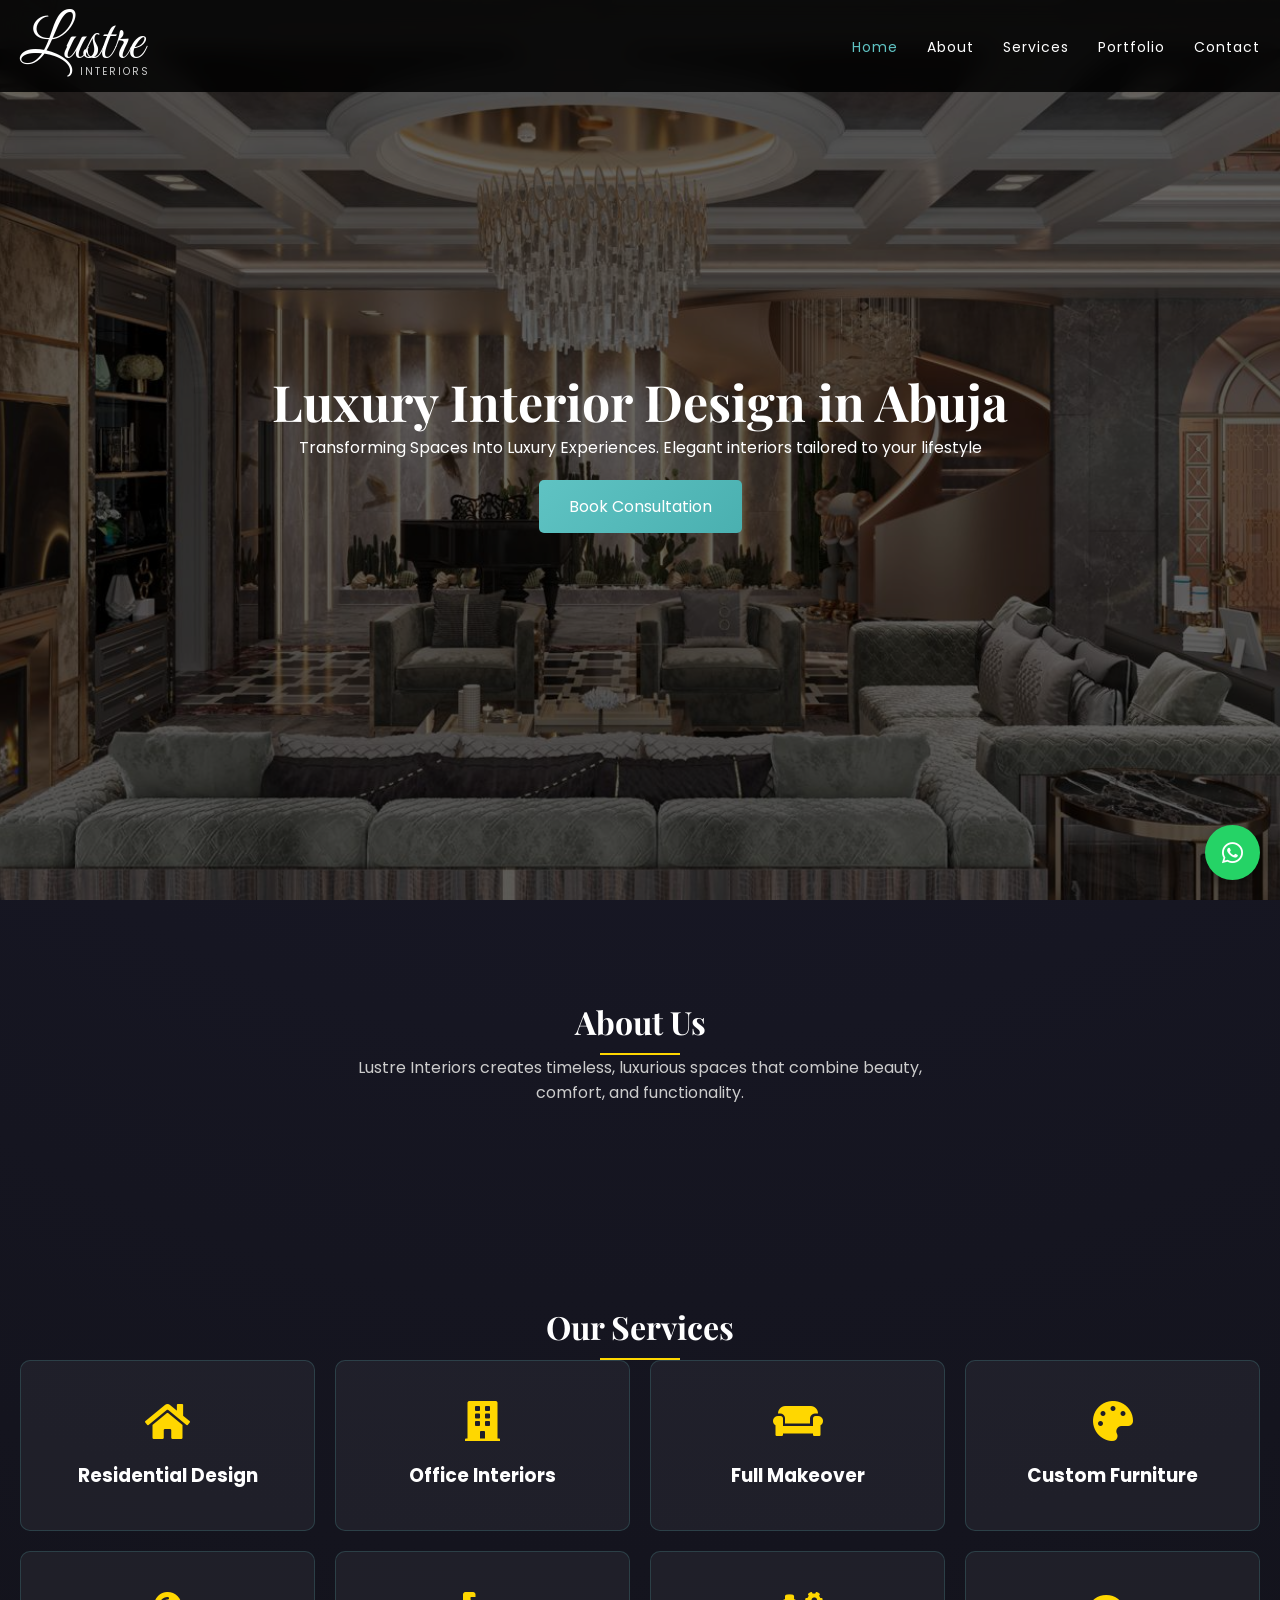
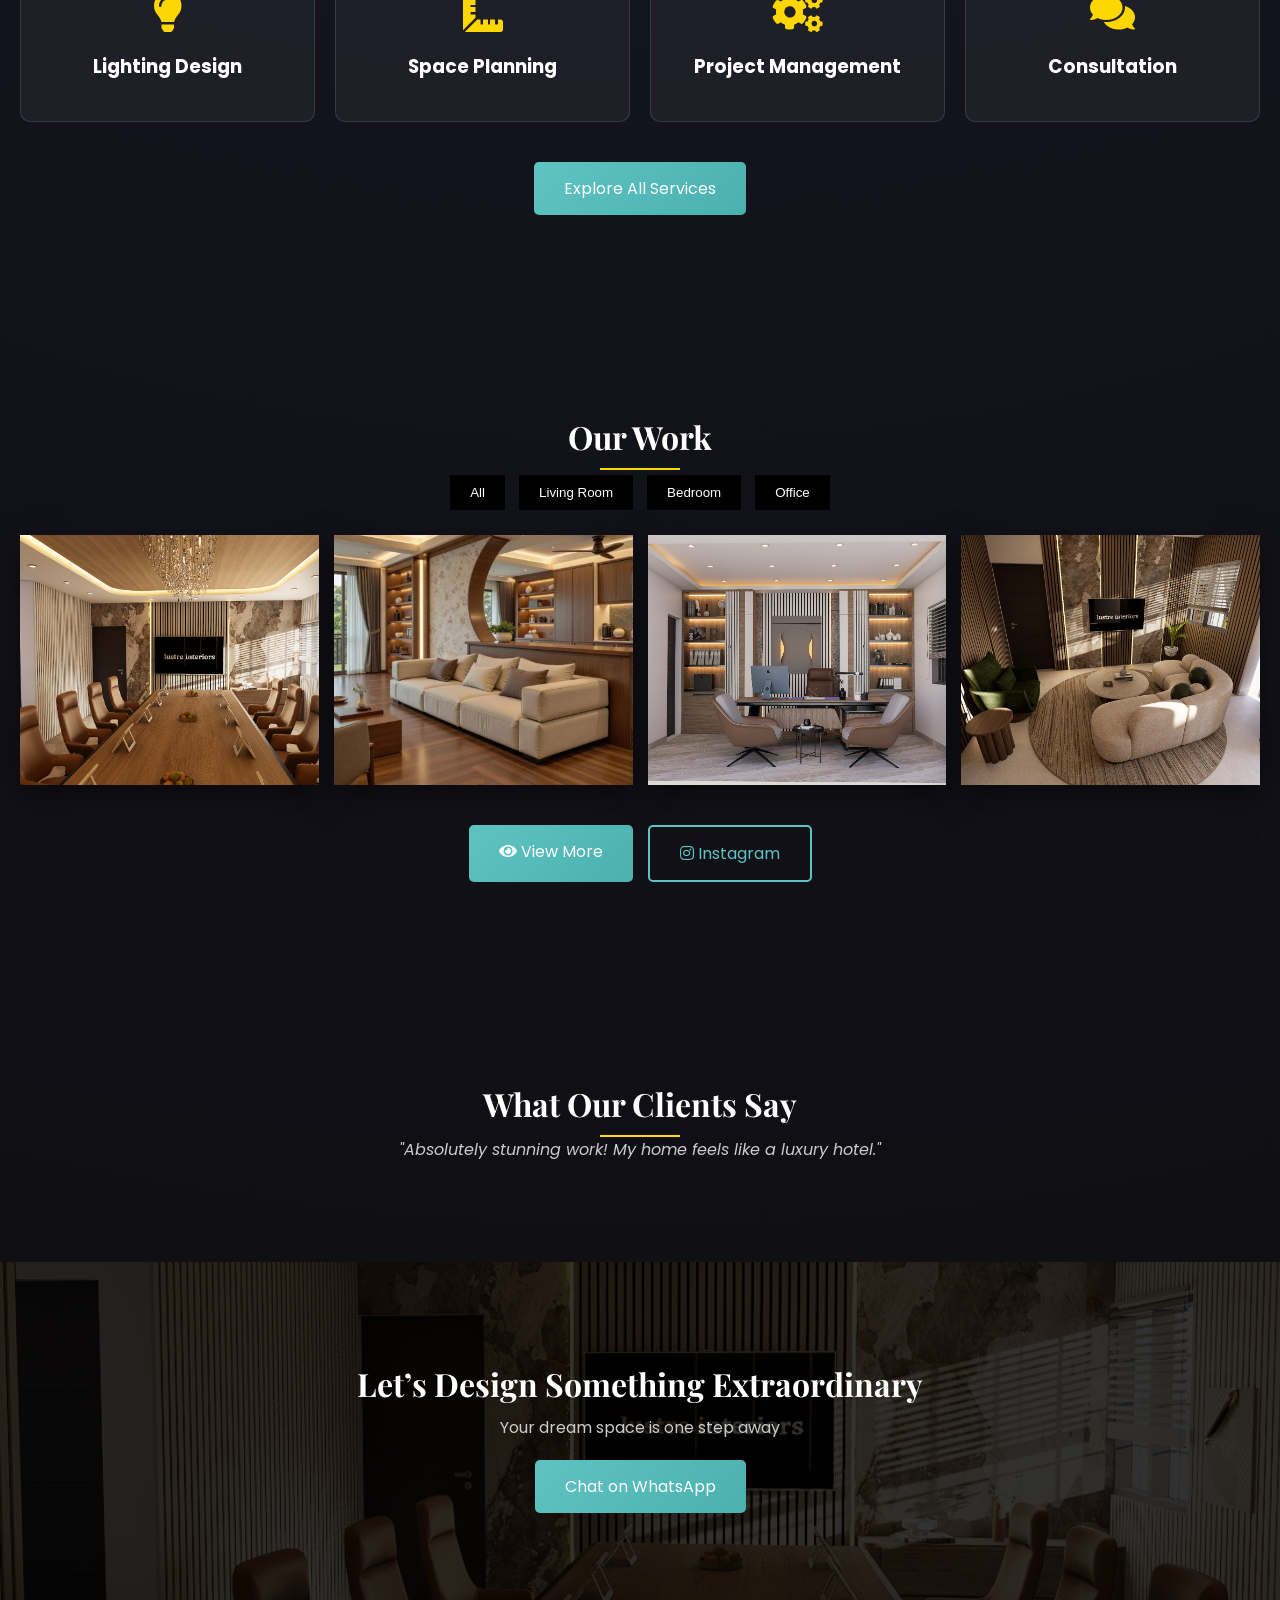
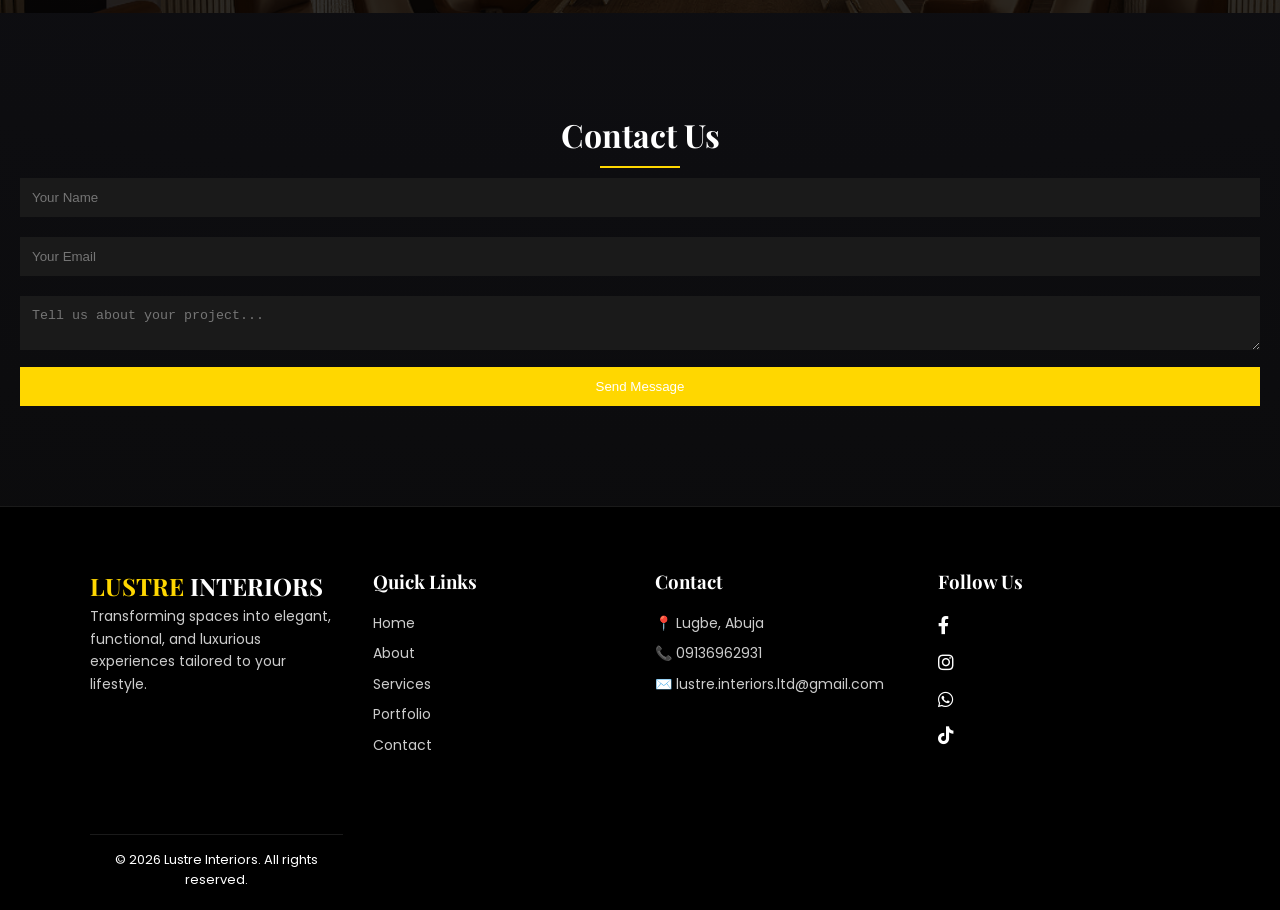
==== commit 1e73b3ce: "Updated navbar and loader" ====
--- a/index.html
+++ b/index.html
@@ -33,19 +33,20 @@
 <body>
     <!-- LOADER -->
      <div id="loader">
-  <h1>LUSTRE</h1>
+  <div class="loader-content">
+    <h1 class="logo-script">Lustre</h1>
+    <p class="logo-sub">INTERIORS</p>
+  </div>
 </div>
 
 <!-- NAVBAR -->
 <header class="navbar">
 
   <!-- LOGO -->
-  <div class="logo">
     <div class="logo-text">
       <span class="logo-script">Lustre</span>
       <span class="logo-sub">INTERIORS</span>
     </div>
-  </div>
 
   <!-- NAV LINKS (CENTER) -->
   <nav id="nav-menu">
--- a/style.css
+++ b/style.css
@@ -25,19 +25,68 @@
   width: 100%;
   height: 100%;
   background: #000;
-  color: var(--primary);
   display: flex;
   justify-content: center;
   align-items: center;
-  font-family: 'Playfair Display';
-  font-size: 40px;
   z-index: 3000;
+  overflow: hidden;
+}
+
+.loader-content {
+  text-align: center;
+  animation: fadeInScale 1.5s ease forwards;
+}
+
+/* LOGO TEXT */
+.loader-content .logo-script {
+  font-family: 'Great Vibes', cursive;
+  font-size: 100px;
+  color: #fff;
+  opacity: 0;
+  animation: textReveal 1.5s ease forwards;
+}
+
+.loader-content .logo-sub {
+  font-size: 20px;
+  letter-spacing: 5px;
+  color: var(--text-light);
+  margin-top: -35px;
+  margin-left: 100px;
+  opacity: 0;
+  animation: textReveal 1.5s ease forwards;
+  animation-delay: 0.5s;
+}
+
+/* ANIMATIONS */
+@keyframes textReveal {
+  0% {
+    opacity: 0;
+    transform: translateY(20px);
+    letter-spacing: 10px;
+  }
+  100% {
+    opacity: 1;
+    transform: translateY(0);
+    letter-spacing: 5px;
+  }
+}
+
+@keyframes fadeInScale {
+  0% {
+    transform: scale(0.9);
+    opacity: 0;
+  }
+  100% {
+    transform: scale(1);
+    opacity: 1;
+  }
 }
 
 /* LOGO */
 .logo-text {
   display: flex;
   flex-direction: column;
+  align-items: flex-start;
   line-height: 1;
 }
 
@@ -59,15 +108,13 @@
   position: fixed;
   width: 100%;
   top: 0;
-  background: rgba(0,0,0,0.8);
+  display: flex;
+  justify-content: space-between; /* THIS IS THE KEY */
+  align-items: center;
+  padding: 15px 20px;
+  background: rgba(0,0,0,0.85);
   backdrop-filter: blur(10px);
-  color: #fff;
-  display: flex;
-  justify-content: space-between;
-  align-items: center;
-  padding: 15px 40px;
   z-index: 1000;
-  transition: 0.3s;
 }
 
 .nav {
@@ -114,8 +161,9 @@
 /* MOBILE MENU ICON */
 .menu-toggle {
   display: none;
-  font-size: 22px;
+  font-size: 24px;
   cursor: pointer;
+  margin-left: auto;
 }
 
 @media (max-width: 768px) {
@@ -143,6 +191,10 @@
   .menu-toggle {
     display: block;
   }
+
+  .nav-link {
+    margin: 15px 0;
+  }
 }
 
 /* HERO */
@@ -157,7 +209,7 @@
 
 .hero::after {
   content: '';
-  position: absolute;
+  position: absolute; 
   width: 100%;
   height: 100%;
   background: rgba(0,0,0,0.6);
@@ -500,15 +552,20 @@
   height: 250px;
   object-fit: cover;
   border-radius: 10px;
+  object-position: top;
 }
 
 .team-card h3 {
   margin-top: 10px;
 }
 
+.team-card h4 {
+  color: gold;
+}
+
 .team-card p {
   color: #ccc;
-  font-size: 14px;
+  font-size: 10px;
 }
 
 .team-card:hover {
@@ -849,22 +906,48 @@
 /* MOBILE */
 @media (max-width: 768px) {
 
+  .navbar {
+    display: flex;
+    justify-content: space-between;
+    align-items: center;
+    padding: 15px 20px;
+  }
+
+  /* LOGO */
+  .logo-text {
+    z-index: 2;
+  }
+
+  .logo-script {
+    font-size: 50px;
+  }
+
+  .logo-sub {
+    font-size: 8px;
+    margin-left: 50px;
+    margin-top: -5px;
+  }
+
+  /* MENU ICON */
   .menu-toggle {
     display: block;
-    color: #fff;
-  }
-
-  nav {
+    z-index: 2;
+  }
+
+  /* NAV MENU DROPDOWN */
+  #nav-menu {
     position: absolute;
     top: 70px;
-    right: 0;
+    left: 0;
     width: 100%;
     background: #000;
     flex-direction: column;
     display: none;
-  }
-
-  nav.active {
+    text-align: center;
+    padding: 20px 0;
+  }
+
+  #nav-menu.active {
     display: flex;
   }
 
